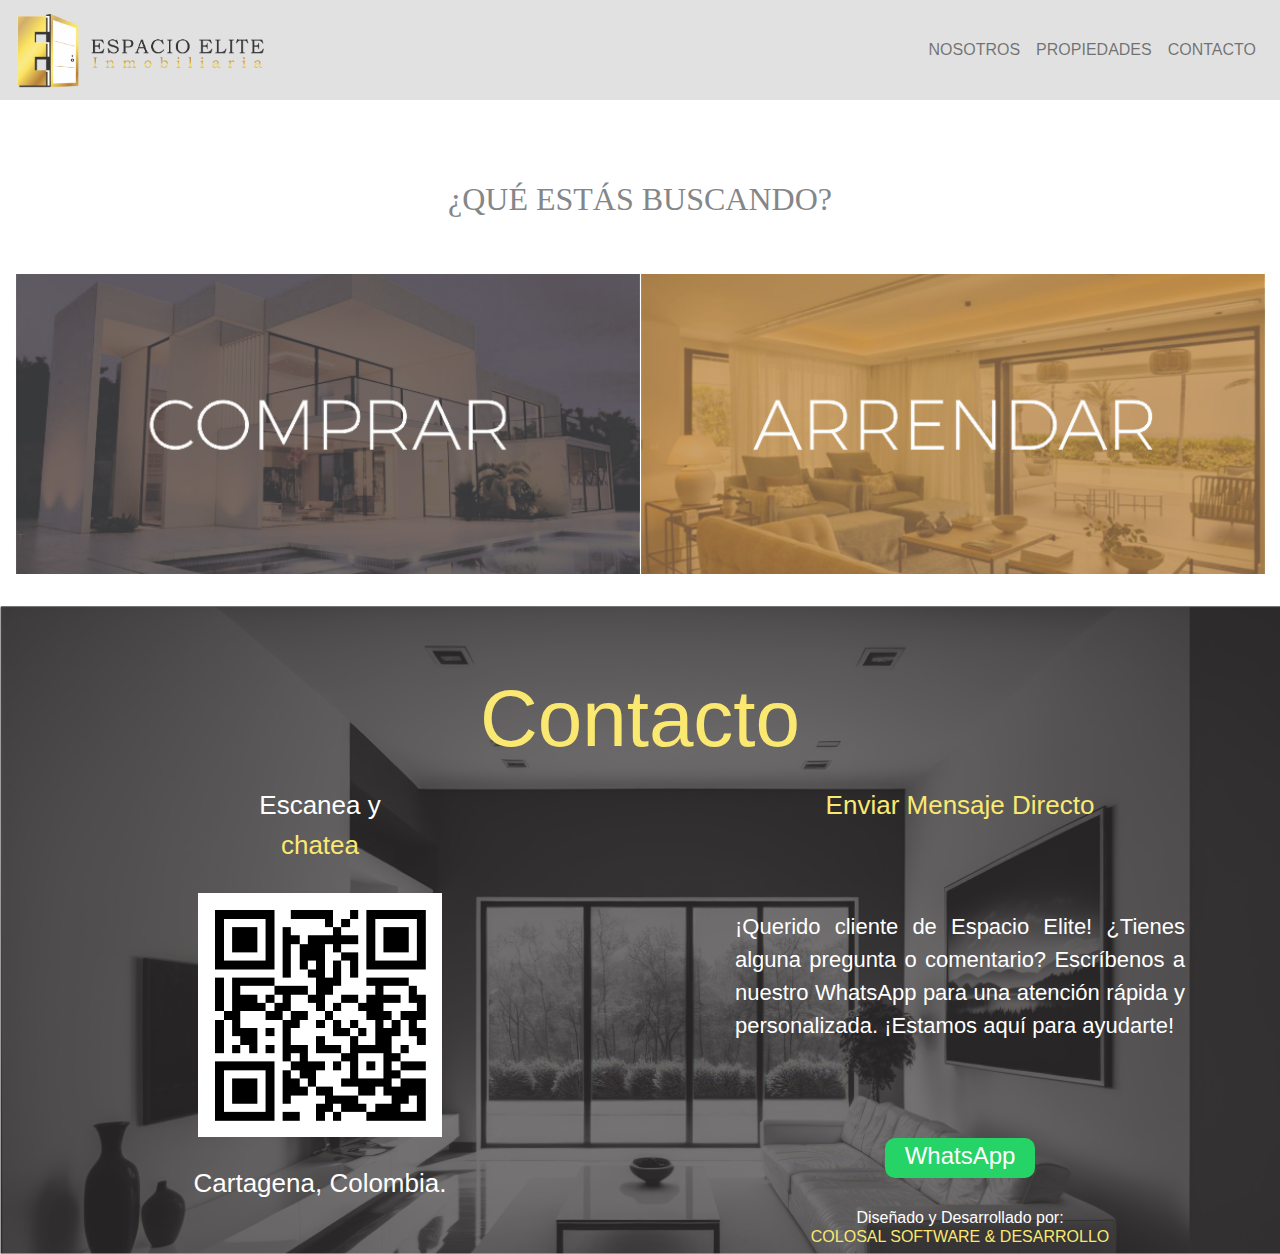
==== index.html @ 05100f1d "Index terminado. 1/5 R" ====
<!DOCTYPE html>
<html lang="es">
<head>
    <meta charset="UTF-8">
    <meta name="viewport" content="width=device-width, initial-scale=1.0">
    <link rel="stylesheet" href="static/style.css"> <!-- Asegúrate de que styles.css esté en el mismo nivel que images -->
    <link rel="stylesheet" href="https://stackpath.bootstrapcdn.com/bootstrap/4.5.2/css/bootstrap.min.css">
    <link rel="icon" href="images/favicon.png" type="image/x-icon">

    <title>Inicio</title>
</head>
<body>
    <!-- Navbar -->
    <nav class="navbar navbar-expand-lg navbar-light" style="height: 100px; background-color: #e1e1e1;">
        <a class="navbar-brand" href="index.html"><img src="images/logo_largo.png" alt="Logo Espacio Elite" id="logolargo" class="logo-icon"></a>
        <button class="navbar-toggler" type="button" data-toggle="collapse" data-target="#navbarNav" aria-controls="navbarNav" aria-expanded="false" aria-label="Toggle navigation" style="background-color: white;">
            <span class="navbar-toggler-icon" style="background-color: white;"></span>
        </button>
        <div class="collapse navbar-collapse" id="navbarNav">
            <ul class="navbar-nav ml-auto">
                <li class="nav-item">
                    <a class="nav-link" href="about.html">NOSOTROS</a>
                </li>
                <li class="nav-item">
                    <a class="nav-link" href="index.html">PROPIEDADES</a>
                </li>
                <li class="nav-item">
                    <a class="nav-link" href="#Contacto">CONTACTO</a>
                </li>
            </ul>
        </div>
    </nav>

    <!-- Modal para el menú en dispositivos pequeños -->
    <div class="modal fade" id="menuModal" tabindex="-1" aria-labelledby="menuModalLabel" aria-hidden="true">
        <div class="modal-dialog">
            <div class="modal-content">
                <div class="modal-header">
                    <h5 class="modal-title" id="menuModalLabel">Menú</h5>
                    <button type="button" class="close" data-dismiss="modal" aria-label="Close">
                        <span aria-hidden="true">&times;</span>
                    </button>
                </div>
                <div class="modal-body">
                    <ul class="navbar-nav ml-auto">
                        <li class="nav-item">
                            <a class="nav-link" href="about.html">NOSOTROS</a>
                        </li>
                        <li class="nav-item">
                            <a class="nav-link" href="index.html">PROPIEDADES</a>
                        </li>
                        <li class="nav-item">
                            <a class="nav-link" href="#Contacto">CONTACTO</a>
                        </li>
                    </ul>
                </div>
            </div>
        </div>
    </div>

    <!-- Contenido principal -->
    <div class="container-fluid nosotros-section" style="background-color: #ffffff;">
        <div class="row text-center">
            <div class="col-12 p-5 text-column">
                <h1 class="title-inicio" style="font-family: 'Times New Roman', serif; color: #848688; font-size: 2rem;">¿QUÉ ESTÁS BUSCANDO?</h1>
            </div>
        </div>
        <div class="row no-gutters">
            <div class="col-md-6 col-inicio">
                <a href="comprarvermas.html" class="property-link">
                    <img src="images/inicio/comprar.jpg" alt="comprar" class="img-fluid">
                </a>
            </div>
            <div class="col-md-6 col-inicio">
                <a href="rentarvermas.html" class="property-link">
                    <img src="images/inicio/arrendar.jpg" alt="arrendar" class="img-fluid">
                </a>
            </div>
        </div>
    </div>

    <!-- Footer -->
    <section id="Contacto" class="contacto-section">
        <div class="container-fluid">
            <div class="row">
                <h3 style="width: 70%; margin-left: 15%; margin-top: 50px; display: flex; justify-content: center; color: #fae871; padding: 15px; font-size: 80px;">Contacto<BR></h3>
                <div class="col-lg-6 col-md-12">
                    <h3 style="text-align: center; width: 80%; margin-left: 10%; font-size: 26px; color: white;">Escanea y</h3>
                    <h3 style="text-align: center; width: 80%; margin-left: 10%; font-size: 26px; color: #fae871;">chatea</h3>
                    <br>
                    <img src="images/contacto/qrcontacto.png" style="margin-left: 30%; width: 40%;">
                    <h3 style="text-align: center; width: 80%; margin-left: 10%; font-size: 26px; color: white;"><br>Cartagena, Colombia.</h3>
                </div>
                <div class="col-lg-6 col-md-12">
                    <h3 style="text-align: center; width: 80%; margin-left: 10%; font-size: 26px; color: #fae871;">Enviar Mensaje Directo</h3>
                    <p style="font-size: 22px; padding: 80px; text-align: justify; color: white;">
                        ¡Querido cliente de Espacio Elite! ¿Tienes alguna pregunta o comentario? Escríbenos a nuestro WhatsApp para una atención rápida y personalizada. ¡Estamos aquí para ayudarte!
                    </p>
                    <div style="display: flex; justify-content: center;">
                        <a href="https://wa.link/2kqi4d" style="font-size: 24px; text-align: center; background-color: #25D366; text-decoration: none; color: white; width: 150px; height: 40px; border-radius: 10px;">WhatsApp</a>
                    </div>
                    <h6 style="margin-left: 25%; margin-top: 30px; width: 50%; text-align: center; justify-content: center; color: white;">Diseñado y Desarrollado por:<br> <a href="https://colosalsoftware.com/" style="text-decoration: none; color: #fae871;">COLOSAL SOFTWARE & DESARROLLO</a></h6>
                </div>
            </div>
        </div>
    </section>

    <script src="https://code.jquery.com/jquery-3.5.1.slim.min.js"></script>
    <script src="https://cdn.jsdelivr.net/npm/@popperjs/core@2.5.4/dist/umd/popper.min.js"></script>
    <script src="https://stackpath.bootstrapcdn.com/bootstrap/4.5.2/js/bootstrap.min.js"></script>
    <script>
        // Abrir modal al hacer clic en el botón del menú
        document.querySelector('.navbar-toggler').addEventListener('click', function () {
            $('#menuModal').modal('show');
        });
    </script>
</body>
</html>
---- static/style.css ----
.titulo-responsive{
  font-family: 'Times New Roman', serif; 
  color: #FFD700;
  font-size: 4rem;
}
.body{
  overflow-x: hidden;
}
@media (max-width: 600px) {
  .titulo-responsive {
      font-size: 2rem; /* Ajusta el tamaño según tus necesidades */
  }
}
.no-gutters {
  margin-right: 0;
  margin-left: 0;
}

.no-gutters > .col, .no-gutters > [class*="col-"] {
  padding-right: 0;
  padding-left: 0;
}

.property-link {
  display: block; /* Asegura que el enlace ocupe todo el espacio de la columna */
  width: 100%; /* Asegura que el enlace ocupe todo el ancho disponible */
  height: 100%; /* Asegura que el enlace ocupe todo el alto disponible */
}

.img-fluid {
  width: 100%; /* Hace que la imagen sea responsive y se ajuste al ancho de su contenedor */
  height: 100%; /* Ocupa todo el alto del enlace */
  object-fit: contain; /* Mantiene la imagen entera visible, ajustando su tamaño proporcionalmente */
  object-position: center; /* Centra la imagen dentro de su contenedor */
}
.contacto-section {
  background-image: url('../images/contacto/foto_contacto.png'); 
  background-repeat: no-repeat; 
  background-size: cover;
}
.logo-icon {
  width: 250px; /* Ajusta el tamaño del logo aquí */
  height: auto;
}
.custom-carousel {
  height: 70vh; /* Ocupa la mitad de la altura de la pantalla */
  overflow: hidden;
}
.custom-carousel .carousel-inner {
  height: 100%;
}
.custom-carousel .carousel-item {
  height: 100%;
}
.custom-carousel img {
  position: absolute;
  top: 50%;
  transform: translateY(-50%);
  width: 100%;
  height: auto;
}
.nosotros-section {
  padding: 2rem 0;
}
.text-column {
  text-align: center;
}
.logo-icon {
    width: 250px; /* Ajusta el tamaño del logo aquí */
    height: auto;
}
.nosotros-section {
    padding: 2rem 0;
}
.text-column {
    text-align: center;
}
.property-link {
    position: relative;
    display: block;
    color: white;
    text-decoration: none;
}
.property-link img {
    width: 100%;
    height: 300px;
    object-fit: cover;
}
.property-overlay {
    position: absolute;
    top: 0;
    left: 0;
    width: 100%;
    height: 100%;
    display: flex;
    align-items: center;
    justify-content: center;
    background-color: rgba(0, 0, 0, 0.5);
    transition: background-color 0.3s ease;
}
.property-overlay span {
    font-family: 'Times New Roman', serif;
    font-size: 2rem;
    font-weight: bold;
    z-index: 1;
}
.property-link:hover .property-overlay {
    background-color: rgba(0, 0, 0, 0.7);
}
.logo-icon {
  width: 250px; /* Ajusta el tamaño del logo aquí */
  height: auto;
}
.nosotros-section {
  padding: 2rem 0;
}
.text-column {
  text-align: center;
}
.property-link {
  position: relative;
  display: block;
  color: white;
  text-decoration: none;
}
.property-link img {
  width: 100%;
  height: 300px;
  object-fit: cover;
}
.property-overlay {
  position: absolute;
  top: 0;
  left: 0;
  width: 100%;
  height: 100%;
  display: flex;
  align-items: center;
  justify-content: center;
  background-color: rgba(0, 0, 0, 0.5);
  transition: background-color 0.3s ease;
}
.property-overlay span {
  font-family: 'Times New Roman', serif;
  font-size: 2rem;
  font-weight: bold;
  z-index: 1;
}
.property-link:hover .property-overlay {
  background-color: rgba(0, 0, 0, 0.7);
}
.border-box {
  padding: 10px;
  border: 2px solid #d4d4d4; /* Cambia el color del borde según tus preferencias */
  border-radius: 8px; /* Bordes redondeados */
}

.property-item {
  box-shadow: none;
  padding: 20px;
  overflow: hidden; /* Asegura que el contenido no se desborde */
}

.custom-carousel {
  height: 70vh; /* Ocupa el 70% de la altura de la pantalla */
  overflow: hidden;
}
.custom-carousel .carousel-inner {
  height: 100%;
}
.custom-carousel .carousel-item {
  height: 100%;
}
.custom-carousel img {
  position: absolute;
  top: 50%;
  transform: translateY(-50%);
  width: 100%;
  height: auto;
}
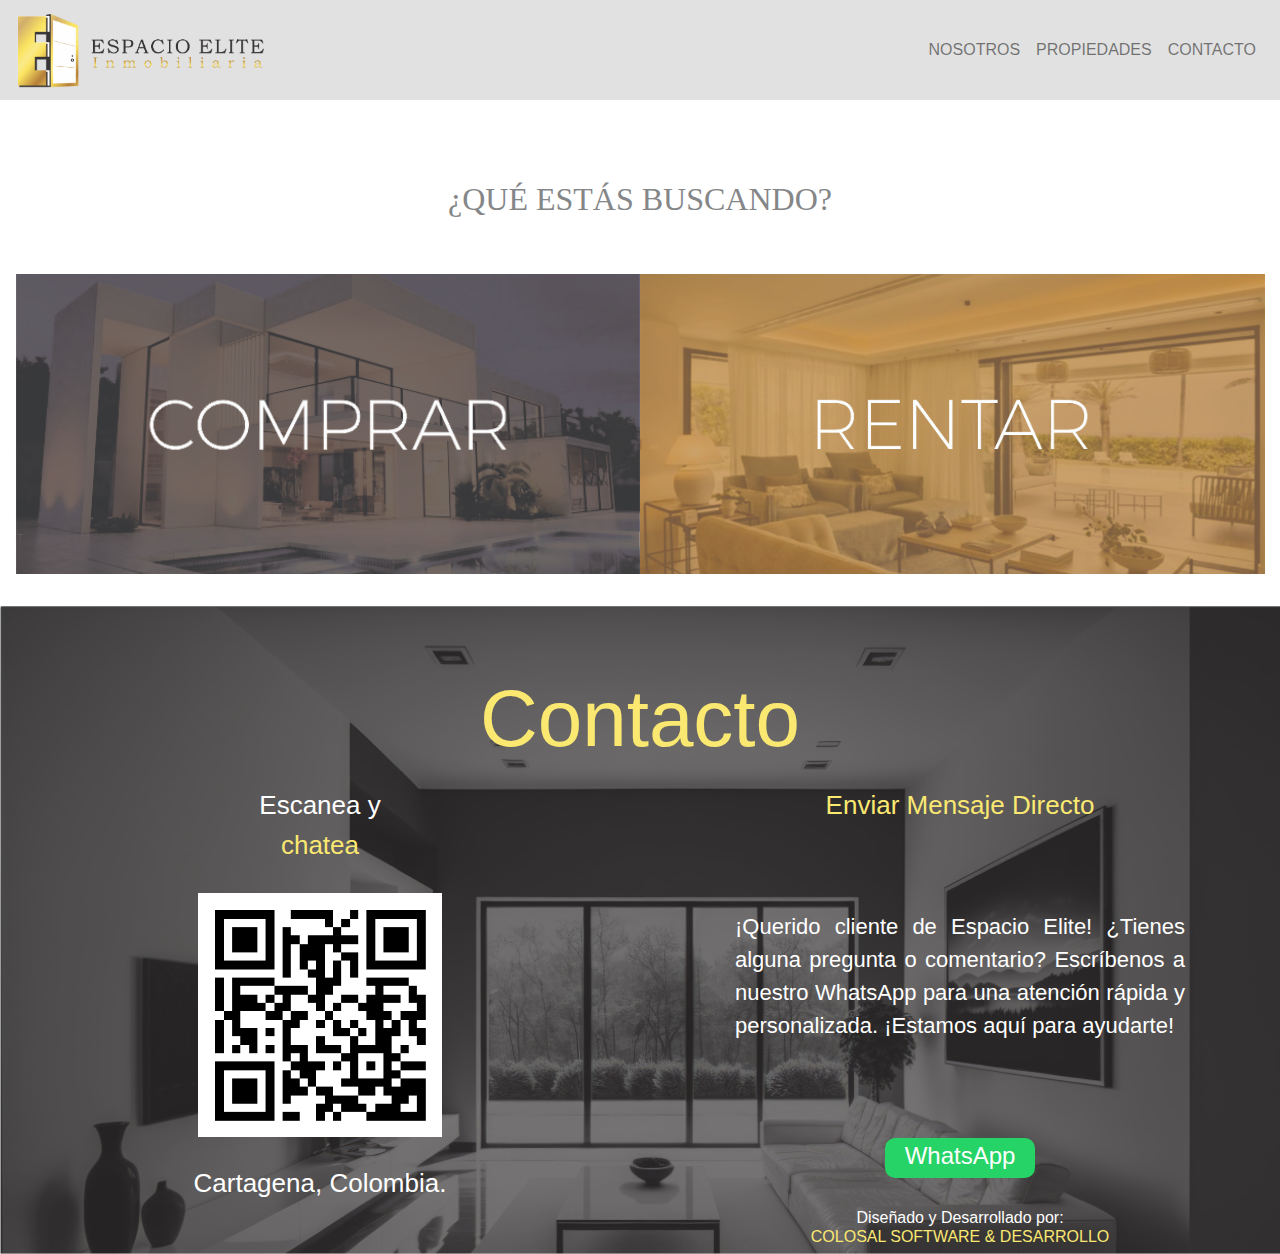
==== commit a2eeac9e: "ultimos cambios de las3 primeras propiedades" ====
--- a/index.html
+++ b/index.html
@@ -73,7 +73,7 @@
             </div>
             <div class="col-md-6 col-inicio">
                 <a href="rentarvermas.html" class="property-link">
-                    <img src="images/inicio/arrendar.jpg" alt="arrendar" class="img-fluid">
+                    <img src="images/inicio/rentar.jpg" alt="arrendar" class="img-fluid">
                 </a>
             </div>
         </div>
--- a/static/style.css
+++ b/static/style.css
@@ -1,6 +1,6 @@
 .titulo-responsive{
   font-family: 'Times New Roman', serif; 
-  color: #FFD700;
+  color: gray;
   font-size: 4rem;
 }
 .body{
@@ -179,3 +179,37 @@
   height: auto;
 }
 
+input[type="range"] {
+  -webkit-appearance: none;
+  width: 200px;
+  height: 8px;
+  background: #d3d3d3;
+  outline: none;
+  opacity: 0.7;
+  transition: opacity .15s ease-in-out;
+  border-radius: 5px;
+  margin-left: 10px;
+  margin-right: 10px;
+}
+
+input[type="range"]:hover {
+  opacity: 1;
+}
+
+input[type="range"]::-webkit-slider-thumb {
+  -webkit-appearance: none;
+  appearance: none;
+  width: 15px;
+  height: 15px;
+  background: #4CAF50;
+  cursor: pointer;
+  border-radius: 50%;
+}
+
+input[type="range"]::-moz-range-thumb {
+  width: 25px;
+  height: 25px;
+  background: #4CAF50;
+  cursor: pointer;
+  border-radius: 50%;
+}